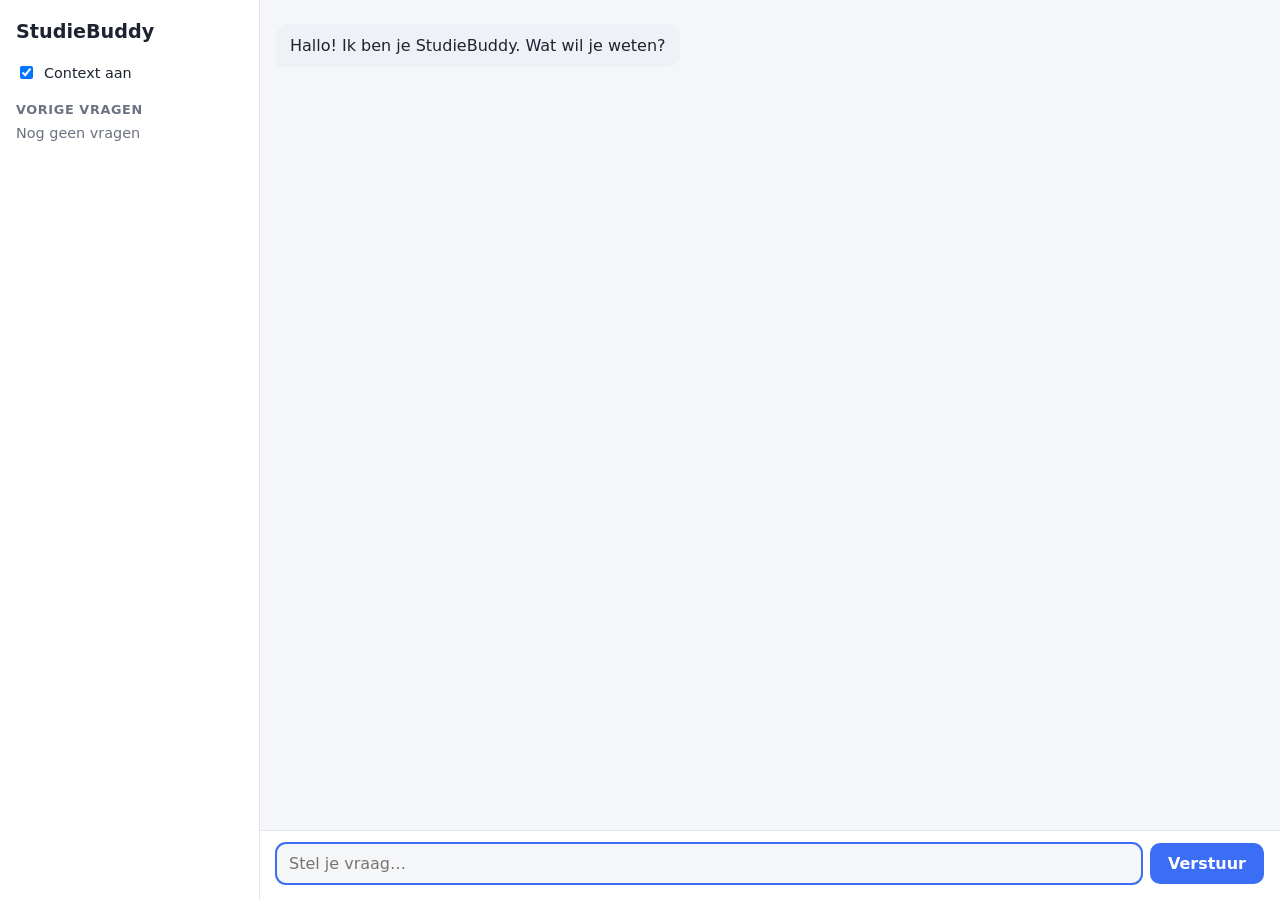
==== static/index.html @ a8853358 "eerste versie frontend" ====
<!doctype html>
<html lang="nl">
<head>
<meta charset="utf-8">
<meta name="viewport" content="width=device-width, initial-scale=1">
<title>StudieBuddy</title>
<style>
  :root {
    --bg: #f5f6f8; --panel: #ffffff; --text: #1d2330; --muted: #6b7280;
    --border: #e3e6eb; --accent: #3b6ef5; --accent-text: #ffffff;
    --bot: #eef1f6; --hover: #f0f3f9;
  }
  @media (prefers-color-scheme: dark) {
    :root {
      --bg: #14171c; --panel: #1c2027; --text: #e6e8ec; --muted: #9aa3b2;
      --border: #2c313a; --accent: #5b85f7; --accent-text: #ffffff;
      --bot: #262b34; --hover: #232832;
    }
  }
  * { box-sizing: border-box; }
  html, body { height: 100%; margin: 0; }
  body {
    font-family: system-ui, -apple-system, "Segoe UI", sans-serif;
    background: var(--bg); color: var(--text);
    display: flex;
  }

  aside {
    width: 260px; flex-shrink: 0; background: var(--panel);
    border-right: 1px solid var(--border);
    padding: 20px 16px; display: flex; flex-direction: column; gap: 20px;
  }
  aside h1 { font-size: 1.2rem; margin: 0; }
  aside h2 { font-size: .8rem; text-transform: uppercase; letter-spacing: .05em; color: var(--muted); margin: 0 0 8px; }
  #geschiedenis { list-style: none; margin: 0; padding: 0; display: flex; flex-direction: column; gap: 4px; }
  #geschiedenis button {
    width: 100%; text-align: left; background: none; border: 0; color: var(--text);
    padding: 8px 10px; border-radius: 8px; cursor: pointer; font: inherit; font-size: .9rem;
  }
  #geschiedenis button:hover { background: var(--hover); }
  .leeg { color: var(--muted); font-size: .9rem; }
  .toggle { display: flex; align-items: center; gap: 8px; cursor: pointer; font-size: .9rem; }

  main { flex: 1; display: flex; flex-direction: column; min-width: 0; }
  #chat { flex: 1; overflow-y: auto; padding: 24px 16px; display: flex; flex-direction: column; gap: 12px; }
  .bericht {
    max-width: min(70ch, 85%); padding: 10px 14px; border-radius: 14px;
    line-height: 1.45; white-space: pre-wrap; word-wrap: break-word;
  }
  .assistant { align-self: flex-start; background: var(--bot); border-bottom-left-radius: 4px; }
  .user { align-self: flex-end; background: var(--accent); color: var(--accent-text); border-bottom-right-radius: 4px; }
  .typen { color: var(--muted); font-style: italic; }

  form {
    display: flex; gap: 8px; padding: 12px 16px 16px;
    border-top: 1px solid var(--border); background: var(--panel);
  }
  textarea {
    flex: 1; resize: none; font: inherit; color: var(--text); background: var(--bg);
    border: 1px solid var(--border); border-radius: 10px; padding: 10px 12px; max-height: 150px;
  }
  textarea:focus { outline: 2px solid var(--accent); outline-offset: -1px; }
  form button {
    background: var(--accent); color: var(--accent-text); border: 0; border-radius: 10px;
    padding: 0 18px; font: inherit; font-weight: 600; cursor: pointer;
  }
  form button:disabled { opacity: .5; cursor: default; }

  @media (max-width: 700px) {
    body { flex-direction: column; }
    aside { width: auto; border-right: 0; border-bottom: 1px solid var(--border); padding: 12px 16px; gap: 10px; }
    #geschiedenis-blok { display: none; }
  }
</style>
</head>
<body>
  <aside>
    <h1>StudieBuddy</h1>
    <label class="toggle"><input type="checkbox" id="context" checked> Context aan</label>
    <div id="geschiedenis-blok">
      <h2>Vorige vragen</h2>
      <ul id="geschiedenis"></ul>
    </div>
  </aside>

  <main>
    <div id="chat"></div>
    <form id="formulier">
      <textarea id="invoer" rows="1" placeholder="Stel je vraag…" autofocus></textarea>
      <button id="verstuur" type="submit">Verstuur</button>
    </form>
  </main>

<script>
  const chat = document.getElementById("chat");
  const invoer = document.getElementById("invoer");
  const knop = document.getElementById("verstuur");
  const context = document.getElementById("context");

  function toonBericht(rol, tekst, extraKlasse) {
    const div = document.createElement("div");
    div.className = `bericht ${rol} ${extraKlasse || ""}`;
    div.textContent = tekst;
    chat.appendChild(div);
    chat.scrollTop = chat.scrollHeight;
    return div;
  }

  function toonGeschiedenis(vragen) {
    const lijst = document.getElementById("geschiedenis");
    lijst.replaceChildren();
    if (!vragen.length) {
      lijst.innerHTML = '<li class="leeg">Nog geen vragen</li>';
      return;
    }
    for (const vraag of [...vragen].reverse()) {
      const li = document.createElement("li");
      const b = document.createElement("button");
      b.textContent = vraag;
      b.title = "Opnieuw vragen";
      b.onclick = () => { invoer.value = vraag; invoer.focus(); };
      li.appendChild(b);
      lijst.appendChild(li);
    }
  }

  async function verstuur(e) {
    e.preventDefault();
    const vraag = invoer.value.trim();
    if (!vraag || knop.disabled) return;

    toonBericht("user", vraag);
    invoer.value = "";
    invoer.style.height = "";
    knop.disabled = true;
    const typen = toonBericht("assistant", "StudieBuddy is aan het typen…", "typen");

    try {
      const res = await fetch("/api/chat", {
        method: "POST",
        headers: { "Content-Type": "application/json" },
        body: JSON.stringify({ vraag, context: context.checked }),
      });
      const data = await res.json();
      typen.remove();
      toonBericht("assistant", data.antwoord || data.fout || "Geen antwoord ontvangen.");
      if (data.vorige_vragen) toonGeschiedenis(data.vorige_vragen);
    } catch {
      typen.remove();
      toonBericht("assistant", "Kan de server niet bereiken.");
    } finally {
      knop.disabled = false;
      invoer.focus();
    }
  }

  document.getElementById("formulier").addEventListener("submit", verstuur);
  invoer.addEventListener("keydown", (e) => {
    if (e.key === "Enter" && !e.shiftKey) verstuur(e);
  });
  invoer.addEventListener("input", () => {
    invoer.style.height = "";
    invoer.style.height = invoer.scrollHeight + "px";
  });
  context.addEventListener("change", () => {
    toonBericht("assistant", `[Context staat nu ${context.checked ? "AAN" : "UIT"}]`, "typen");
  });

  toonGeschiedenis([]);
  toonBericht("assistant", "Hallo! Ik ben je StudieBuddy. Wat wil je weten?");
</script>
</body>
</html>
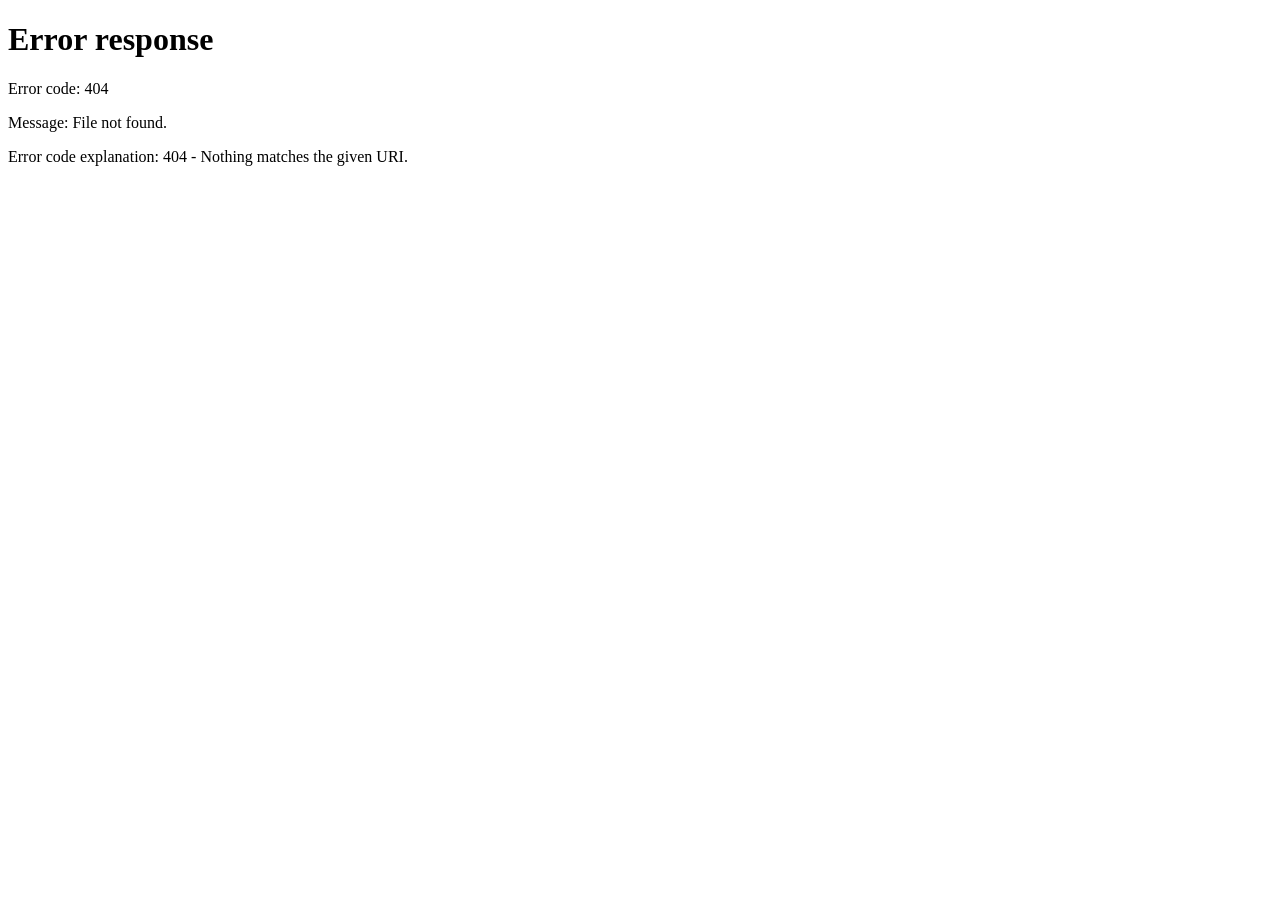
==== commit 9a1a9713: "frontend beter gemaakt + verbinding met de backend" ====
--- a/static/index.html
+++ b/static/index.html
@@ -4,18 +4,70 @@
 <meta charset="utf-8">
 <meta name="viewport" content="width=device-width, initial-scale=1">
 <title>StudieBuddy</title>
+<link rel="icon" href="/favicon.ico" sizes="any">
+<link rel="icon" type="image/png" sizes="32x32" href="/static/img/favicon-32.png">
+<link rel="apple-touch-icon" href="/static/img/apple-touch-icon.png">
+<link rel="manifest" href="/static/img/site.webmanifest">
+<meta name="theme-color" content="#056950">
+<script>
+  (function () {
+    var klaar = null, t = null;
+    try { klaar = localStorage.getItem("sb-onboarding-klaar"); t = localStorage.getItem("sb-theme"); } catch (e) {}
+    if (!klaar) location.replace("/onboarding");
+    if (t !== "light" && t !== "dark") t = matchMedia("(prefers-color-scheme: light)").matches ? "light" : "dark";
+    document.documentElement.dataset.theme = t;
+  })();
+</script>
+<link rel="preconnect" href="https://fonts.googleapis.com">
+<link rel="preconnect" href="https://fonts.gstatic.com" crossorigin>
+<link rel="stylesheet" href="https://fonts.googleapis.com/css2?family=Bricolage+Grotesque:wght@600;800&family=Inter:wght@400;500;600;700&display=swap">
 <style>
   :root {
-    --bg: #f5f6f8; --panel: #ffffff; --text: #1d2330; --muted: #6b7280;
-    --border: #e3e6eb; --accent: #3b6ef5; --accent-text: #ffffff;
-    --bot: #eef1f6; --hover: #f0f3f9;
-  }
-  @media (prefers-color-scheme: dark) {
-    :root {
-      --bg: #14171c; --panel: #1c2027; --text: #e6e8ec; --muted: #9aa3b2;
-      --border: #2c313a; --accent: #5b85f7; --accent-text: #ffffff;
-      --bot: #262b34; --hover: #232832;
-    }
+    --bg: #EFEDF6; --panel: #ffffff; --text: #17122B; --muted: #5E5878;
+    --border: #DCD8EA; --accent: #056950; --accent-text: #ffffff;
+    --bot: #ffffff; --hover: #E3F7F0;
+  }
+  :root[data-theme="dark"] {
+    --bg: #17122B; --panel: #1F1937; --text: #F4F1FF; --muted: #B4ACD6;
+    --border: #3A3160; --accent: #49E3BC; --accent-text: #17122B;
+    --bot: #251E40; --hover: #302754;
+  }
+  .kop { display: flex; align-items: center; justify-content: space-between; gap: 8px; }
+  .thema-knop {
+    width: 40px; height: 40px; border-radius: 12px; border: 1px solid var(--border); background: var(--bg);
+    color: var(--text); cursor: pointer; display: inline-flex; align-items: center; justify-content: center;
+  }
+  .thema-knop svg { width: 18px; height: 18px; }
+  .thema-knop .ico-zon { display: none; }
+  :root[data-theme="dark"] .thema-knop .ico-zon { display: block; }
+  :root[data-theme="dark"] .thema-knop .ico-maan { display: none; }
+  .pakket-link { font-size: .9rem; color: var(--text); }
+  .merk { display: flex; align-items: center; gap: 8px; font-family: "Bricolage Grotesque", Inter, sans-serif; font-weight: 800; letter-spacing: -.02em; }
+  html body, html button, html textarea, html input { font-family: Inter, system-ui, -apple-system, "Segoe UI", sans-serif; }
+  /* interactie */
+  .thema-knop, form button, #geschiedenis button, .pakket-link, textarea {
+    transition: transform .12s cubic-bezier(.2,.8,.2,1), background-color .2s, border-color .2s, box-shadow .2s, filter .2s, color .2s;
+  }
+  .thema-knop svg { transition: transform .35s cubic-bezier(.34,1.56,.64,1); }
+  .thema-knop:active, form button:active:not(:disabled) { transform: scale(.92); }
+  #geschiedenis button:active { transform: scale(.98); }
+  textarea:focus { box-shadow: 0 0 0 4px color-mix(in srgb, var(--accent) 25%, transparent); }
+  @media (hover: hover) {
+    .thema-knop:hover { background: var(--hover); border-color: var(--accent); }
+    .thema-knop:hover svg { transform: rotate(-15deg); }
+    form button:hover:not(:disabled) { transform: translateY(-1px); filter: brightness(1.07); box-shadow: 0 8px 20px -10px var(--accent); }
+    #geschiedenis button:hover { transform: translateX(2px); }
+    .pakket-link:hover { color: var(--accent); }
+  }
+  .bericht { animation: bericht-in .3s cubic-bezier(.2,.8,.2,1) both; }
+  .user { transform-origin: bottom right; }
+  .assistant { transform-origin: bottom left; }
+  @keyframes bericht-in { from { opacity: 0; transform: translateY(8px) scale(.97); } to { opacity: 1; transform: none; } }
+  .typen { animation: bericht-in .3s both, knipper 1.2s ease-in-out .3s infinite; }
+  @keyframes knipper { 50% { opacity: .5; } }
+  .thema-wissel, .thema-wissel * { transition: background-color .35s, color .35s, border-color .35s !important; }
+  @media (prefers-reduced-motion: reduce) {
+    *, *::before, *::after { animation-duration: .01ms !important; animation-iteration-count: 1 !important; transition-duration: .01ms !important; }
   }
   * { box-sizing: border-box; }
   html, body { height: 100%; margin: 0; }
@@ -40,6 +92,7 @@
   #geschiedenis button:hover { background: var(--hover); }
   .leeg { color: var(--muted); font-size: .9rem; }
   .toggle { display: flex; align-items: center; gap: 8px; cursor: pointer; font-size: .9rem; }
+  .teller { font-size: .8rem; color: var(--muted); margin: -10px 0 0; }
 
   main { flex: 1; display: flex; flex-direction: column; min-width: 0; }
   #chat { flex: 1; overflow-y: auto; padding: 24px 16px; display: flex; flex-direction: column; gap: 12px; }
@@ -50,6 +103,16 @@
   .assistant { align-self: flex-start; background: var(--bot); border-bottom-left-radius: 4px; }
   .user { align-self: flex-end; background: var(--accent); color: var(--accent-text); border-bottom-right-radius: 4px; }
   .typen { color: var(--muted); font-style: italic; }
+  .systeem { align-self: center; background: transparent; color: var(--muted); font-size: .85rem; padding: 2px 10px; border: 1px dashed var(--border); border-radius: 999px; }
+  .sr-only { position: absolute; width: 1px; height: 1px; padding: 0; margin: -1px; overflow: hidden; clip: rect(0 0 0 0); white-space: nowrap; border: 0; }
+  #mijn-pakket { display: flex; flex-direction: column; gap: 6px; padding: 12px; border-radius: 12px; background: var(--bg); border: 1px solid var(--border); font-size: .9rem; }
+  #mijn-pakket strong { font-size: .95rem; }
+  #mijn-pakket .klein { color: var(--muted); font-size: .8rem; }
+  #mijn-pakket .status { align-self: flex-start; font-size: .75rem; font-weight: 600; padding: 2px 8px; border-radius: 6px; background: var(--hover); }
+  #mijn-pakket details summary { cursor: pointer; color: var(--muted); font-size: .8rem; }
+  #mijn-pakket ul { margin: 6px 0 0; padding-left: 16px; }
+  #mijn-pakket li { font-size: .8rem; }
+  #mijn-pakket .sem { margin-top: 6px; font-size: .75rem; font-weight: 600; color: var(--muted); text-transform: uppercase; letter-spacing: .04em; }
 
   form {
     display: flex; gap: 8px; padding: 12px 16px 16px;
@@ -75,8 +138,17 @@
 </head>
 <body>
   <aside>
-    <h1>StudieBuddy</h1>
+    <div class="kop">
+      <h1 class="merk"><img src="/static/img/mascotte-128.png" alt="" width="34" height="34">StudieBuddy</h1>
+      <button class="thema-knop" type="button" data-theme-toggle>
+        <svg class="ico-zon" viewBox="0 0 24 24" fill="none" stroke="currentColor" stroke-width="2" stroke-linecap="round" aria-hidden="true"><circle cx="12" cy="12" r="4"/><path d="M12 2v2M12 20v2M4.9 4.9l1.4 1.4M17.7 17.7l1.4 1.4M2 12h2M20 12h2M4.9 19.1l1.4-1.4M17.7 6.3l1.4-1.4"/></svg>
+        <svg class="ico-maan" viewBox="0 0 24 24" fill="none" stroke="currentColor" stroke-width="2" stroke-linecap="round" stroke-linejoin="round" aria-hidden="true"><path d="M21 12.8A9 9 0 1 1 11.2 3a7 7 0 0 0 9.8 9.8z"/></svg>
+      </button>
+    </div>
     <label class="toggle"><input type="checkbox" id="context" checked> Context aan</label>
+    <p class="teller" id="teller" aria-live="polite" hidden></p>
+    <section id="mijn-pakket" aria-label="Jouw studiepakket" hidden></section>
+    <a class="pakket-link" href="/onboarding">Mijn studiepakket aanpassen</a>
     <div id="geschiedenis-blok">
       <h2>Vorige vragen</h2>
       <ul id="geschiedenis"></ul>
@@ -84,13 +156,16 @@
   </aside>
 
   <main>
-    <div id="chat"></div>
+    <div id="chat" role="log" aria-live="polite" aria-label="Gesprek met StudieBuddy"></div>
     <form id="formulier">
-      <textarea id="invoer" rows="1" placeholder="Stel je vraag…" autofocus></textarea>
+      <label for="invoer" class="sr-only">Je vraag aan StudieBuddy</label>
+      <textarea id="invoer" rows="1" maxlength="500" placeholder="Stel je vraag…" autofocus></textarea>
       <button id="verstuur" type="submit">Verstuur</button>
     </form>
   </main>
 
+<script src="/static/js/theme.js"></script>
+<script src="/static/js/data.js"></script>
 <script>
   const chat = document.getElementById("chat");
   const invoer = document.getElementById("invoer");
@@ -104,6 +179,30 @@
     chat.appendChild(div);
     chat.scrollTop = chat.scrollHeight;
     return div;
+  }
+
+  // Het gesprek blijft in deze browser bewaard (ook na een refresh). De vorige
+  // vragen en de teller komen van de server, per browser-cookie.
+  const OPSLAG = "studiebuddy_gesprek";
+  let maxVragen = 0;
+
+  function gesprek() {
+    try { return JSON.parse(localStorage.getItem(OPSLAG)) || []; } catch { return []; }
+  }
+  function bewaar(rol, tekst) {
+    try {
+      const alles = [...gesprek(), { rol, tekst }].slice(-50);
+      localStorage.setItem(OPSLAG, JSON.stringify(alles));
+    } catch { /* vol of privémodus */ }
+  }
+  function toonTeller(resterend) {
+    const el = document.getElementById("teller");
+    if (maxVragen > 0 && typeof resterend === "number") {
+      el.textContent = `Nog ${resterend} van de ${maxVragen} vragen over`;
+      el.hidden = false;
+    } else {
+      el.hidden = true;
+    }
   }
 
   function toonGeschiedenis(vragen) {
@@ -130,6 +229,7 @@
     if (!vraag || knop.disabled) return;
 
     toonBericht("user", vraag);
+    bewaar("user", vraag);
     invoer.value = "";
     invoer.style.height = "";
     knop.disabled = true;
@@ -141,10 +241,13 @@
         headers: { "Content-Type": "application/json" },
         body: JSON.stringify({ vraag, context: context.checked }),
       });
-      const data = await res.json();
+      const data = await res.json().catch(() => ({ fout: `Fout ${res.status}: probeer later opnieuw.` }));
       typen.remove();
-      toonBericht("assistant", data.antwoord || data.fout || "Geen antwoord ontvangen.");
+      const tekst = data.antwoord || data.fout || "Geen antwoord ontvangen.";
+      toonBericht("assistant", tekst);
+      bewaar("assistant", tekst);
       if (data.vorige_vragen) toonGeschiedenis(data.vorige_vragen);
+      if (data.resterend !== undefined) toonTeller(data.resterend);
     } catch {
       typen.remove();
       toonBericht("assistant", "Kan de server niet bereiken.");
@@ -163,11 +266,47 @@
     invoer.style.height = invoer.scrollHeight + "px";
   });
   context.addEventListener("change", () => {
-    toonBericht("assistant", `[Context staat nu ${context.checked ? "AAN" : "UIT"}]`, "typen");
+    toonBericht("systeem", `Context staat nu ${context.checked ? "aan" : "uit"}`);
   });
 
+  // Gesprek van de vorige keer terugzetten.
+  const opgeslagen = gesprek();
+  for (const bericht of opgeslagen) {
+    toonBericht(bericht.rol === "user" ? "user" : "assistant", String(bericht.tekst || ""));
+  }
+  if (!opgeslagen.length) toonBericht("assistant", "Hallo! Ik ben je StudieBuddy. Wat wil je weten?");
   toonGeschiedenis([]);
-  toonBericht("assistant", "Hallo! Ik ben je StudieBuddy. Wat wil je weten?");
+
+  // Teller en eigen vorige vragen van de server (per browser-cookie).
+  fetch("/api/status")
+    .then((res) => res.json())
+    .then((data) => {
+      maxVragen = Number(data.max_vragen) || 0;
+      toonGeschiedenis(Array.isArray(data.vorige_vragen) ? data.vorige_vragen : []);
+      toonTeller(data.resterend);
+    })
+    .catch(() => { /* offline: chat werkt nog, enkel de teller ontbreekt */ });
+
+  // Jouw studiepakket uit de onboarding in de zijbalk
+  (async () => {
+    let info = null;
+    try { info = await SB.haalMijnPakketVolledig(); } catch { return; }
+    const box = document.getElementById("mijn-pakket");
+    if (!info) return;
+    const { pakket, vakken } = info;
+    const esc = (t) => String(t).replace(/[&<>"']/g, (c) => ({ "&": "&amp;", "<": "&lt;", ">": "&gt;", '"': "&quot;", "'": "&#39;" }[c]));
+    const sp = vakken.reduce((t, v) => t + (Number(v.sp) || 0), 0);
+    const status = { in_controle: "In controle", afgewezen: "Afgewezen" + (pakket.afwijsReden ? ": " + pakket.afwijsReden : ""), prive: "Privé" }[pakket.status];
+    const semesters = ["1", "2", "1of2", "jaar"].filter((s) => vakken.some((v) => v.semester === s));
+    box.innerHTML = `<strong>${esc(pakket.afstudeerrichting || "Gemeenschappelijk")} · ${esc(pakket.fase)}</strong>
+      <span class="klein">${esc(pakket.richtingNaam)} · ${esc(pakket.academiejaar)} · ${vakken.length} vakken · ${sp} sp</span>
+      ${status ? `<span class="status">${esc(status)}</span>` : ""}
+      <details><summary>Toon vakken</summary>
+        ${semesters.map((s) => `<div class="sem">${esc(SB.SEMESTERS[s])}</div><ul>${vakken.filter((v) => v.semester === s)
+          .map((v) => `<li>${esc(v.naam)}${v.sp ? ` (${v.sp} sp)` : ""}${v.eigen ? " · eigen vak" : ""}</li>`).join("")}</ul>`).join("")}
+      </details>`;
+    box.hidden = false;
+  })();
 </script>
 </body>
 </html>
